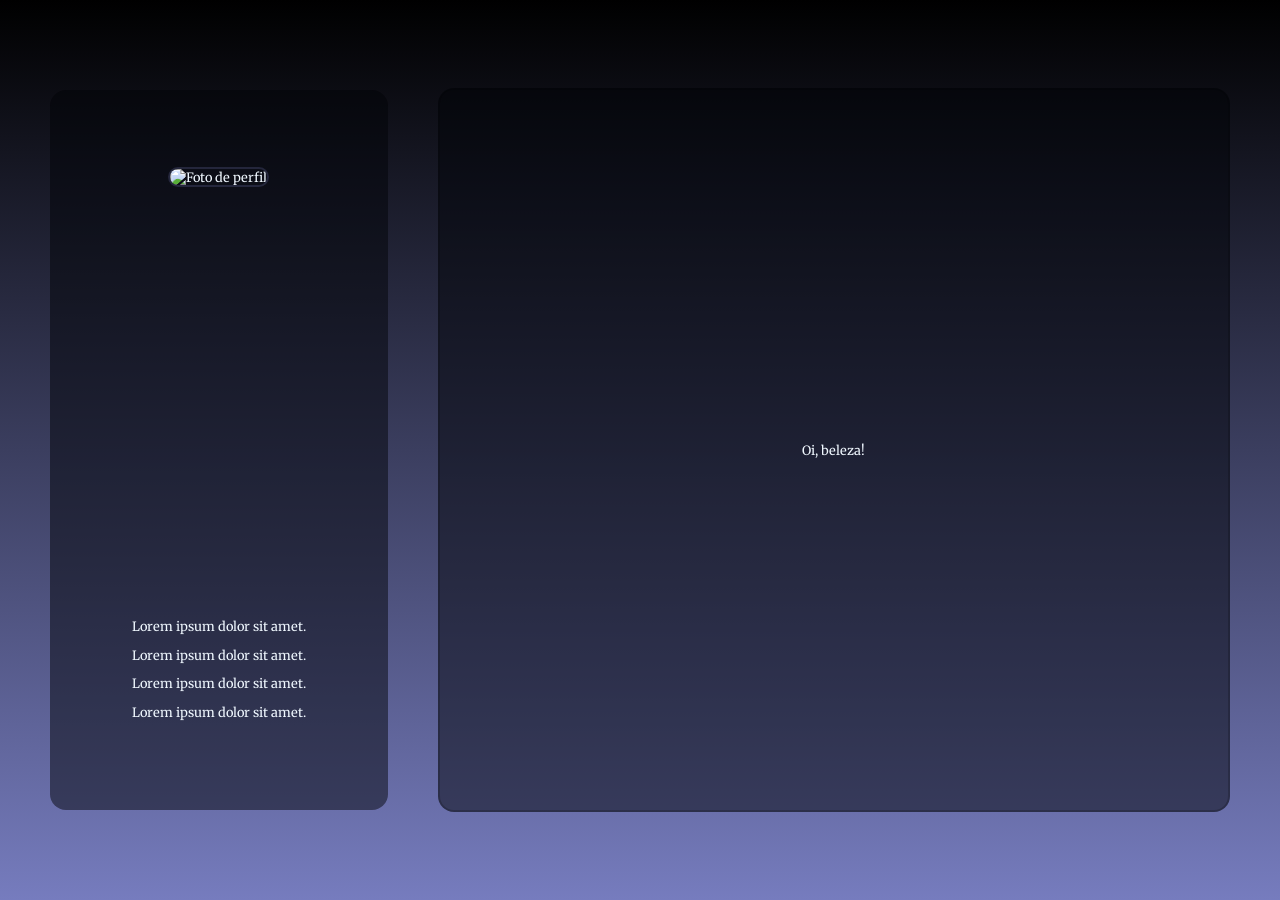
==== teste.html @ 4318937e "INITIAL COMMIT." ====
<!DOCTYPE html>
<html lang="en">
<head>
    <meta charset="UTF-8">
    <meta name="viewport" content="width=device-width, initial-scale=1.0">
    <title>Jota</title>
    <link rel="stylesheet" href="teste.css">
</head>
<body>
    <div class="aux-box" onmouseover="changeColorOver(this)" onmouseout="changeColorOut(this)">
        <div class="profile-img">
            <img width="auto" height="auto" src="https://avatar-cyan.vercel.app/api/pfp/186260748756844544/image" alt="Foto de perfil">
        </div>
        <hr class="pattern-divider">
        <div>
            <p>Lorem ipsum dolor sit amet.</p>
            <p>Lorem ipsum dolor sit amet.</p>
            <p>Lorem ipsum dolor sit amet.</p>
            <p>Lorem ipsum dolor sit amet.</p>
        </div>
    </div>
    <div class="main-box" onmouseover="changeColorOver(this)" onmouseout="changeColorOut(this)">
        <p>Oi, beleza!</p>
    </div>
    <script src="teste.js"></script>
</body>
</html>
---- teste.css ----
@import url('https://fonts.googleapis.com/css2?family=Merriweather:ital,opsz,wght@0,18..144,300..900;1,18..144,300..900&display=swap');

body {
    margin: 0;
    min-height: 100vh;
    background: linear-gradient(#000000, #767cbe);

    display: flex;
    align-items: center;

    font-family: 'Merriweather', serif;
}

.pattern-divider {
    border: none;
    height: 30px; 
    background-image: url("dividerKH.png");
    background-repeat: repeat-x;
    background-position: center;
    margin: 2.5rem 0;
}

.main-box {
    display: flex;
    justify-content: center;
    align-items: center;
    margin-right: 50px;
    margin-left: 25px;

    font-size: 1vw;
    color:aliceblue;

    background-color: #0004087c;
    width: 70%;
    height: 80vh;

    border: solid 2px #00040833;
    border-radius: 1rem;
    transition: background-color 0.5s ease;
}

.aux-box {
    display: flex;
    justify-content: space-around;
    align-items: center;
    flex-direction: column;
    margin-right: 25px;
    margin-left: 50px;

    font-size: 1vw;
    color:aliceblue;

    background-color: #0004087c;
    width: 30%;
    height: 80vh;

    border-radius: 1rem;
    transition: background-color 0.5s ease;
}

.profile-img {
    border: solid 2px #767cbe3a;
    max-width: 60%;
    height: auto;
    border-radius: 1rem;
    overflow: hidden;
}

.profile-img img{
    width: 100%;
    height: 100%;
    object-fit: cover;
    object-position: center;
}
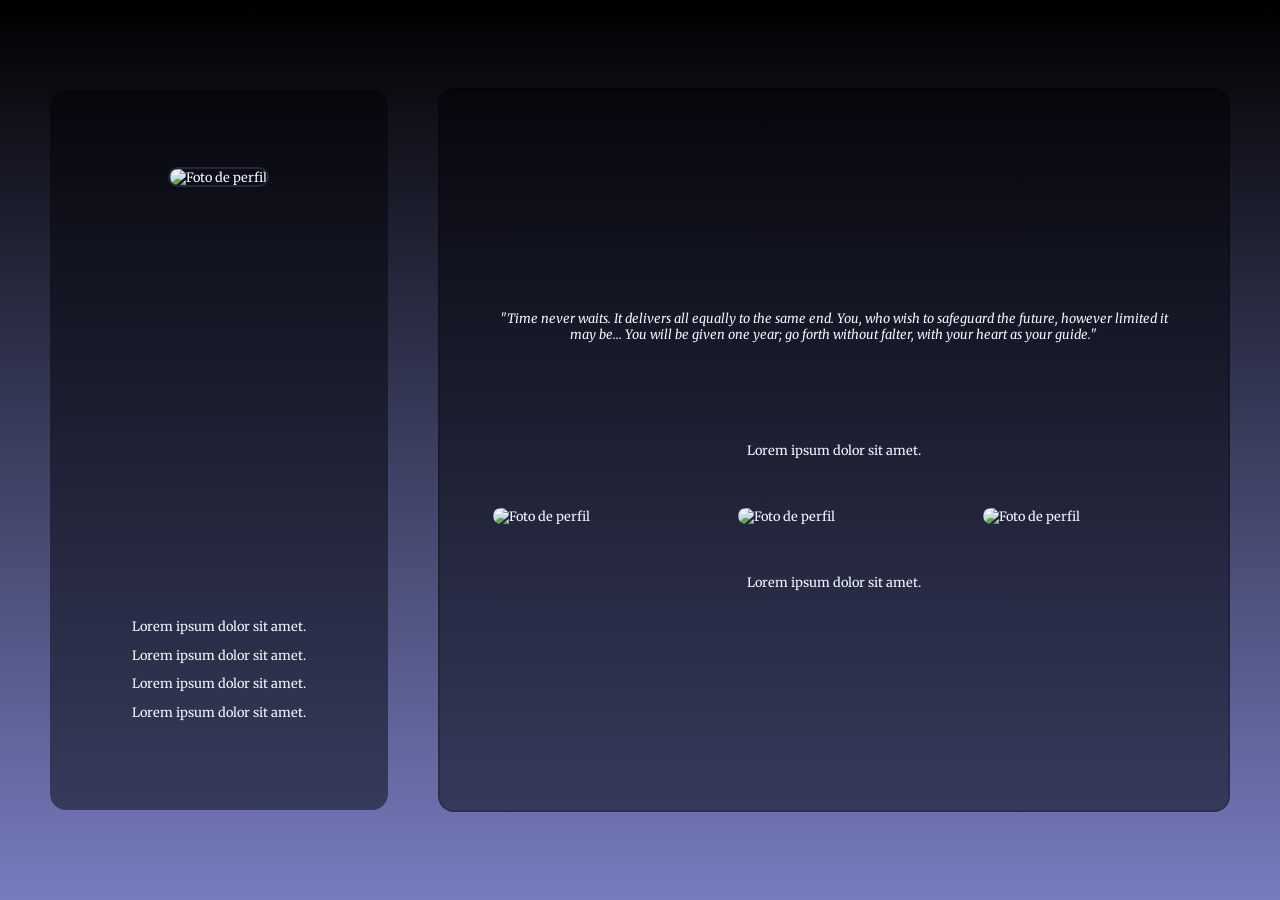
==== commit 3c669bfc: "Image carrousel and texts." ====
--- a/teste.html
+++ b/teste.html
@@ -9,7 +9,7 @@
 <body>
     <div class="aux-box" onmouseover="changeColorOver(this)" onmouseout="changeColorOut(this)">
         <div class="profile-img">
-            <img width="auto" height="auto" src="https://avatar-cyan.vercel.app/api/pfp/186260748756844544/image" alt="Foto de perfil">
+            <img width="auto" height="auto" src="https://avatar-cyan.vercel.app/api/pfp/186260748756844544/image.png" alt="Foto de perfil">
         </div>
         <hr class="pattern-divider">
         <div>
@@ -20,7 +20,17 @@
         </div>
     </div>
     <div class="main-box" onmouseover="changeColorOver(this)" onmouseout="changeColorOut(this)">
-        <p>Oi, beleza!</p>
+        <p class="text-box-quote">"Time never waits. It delivers all equally to the same end. You, who wish to safeguard the future, however limited it may be... You will be given one year; go forth without falter, with your heart as your guide."</p>
+        <p class="text-box">Lorem ipsum dolor sit amet.</p>
+        <div class="img-carrossel">
+            <img width="auto" height="auto" src="https://avatar-cyan.vercel.app/api/pfp/186260748756844544/image.png" alt="Foto de perfil">
+            <img width="auto" height="auto" src="https://avatar-cyan.vercel.app/api/pfp/186260748756844544/image.png" alt="Foto de perfil">
+            <img width="auto" height="auto" src="https://avatar-cyan.vercel.app/api/pfp/186260748756844544/image.png" alt="Foto de perfil">
+        </div>
+        <p class="text-box">Lorem ipsum dolor sit amet.</p>
+        <div>
+            
+        </div>
     </div>
     <script src="teste.js"></script>
 </body>
--- a/teste.css
+++ b/teste.css
@@ -20,10 +20,13 @@
     margin: 2.5rem 0;
 }
 
+/*CONTAINERS*/
+
 .main-box {
     display: flex;
     justify-content: center;
     align-items: center;
+    flex-direction: column;
     margin-right: 50px;
     margin-left: 25px;
 
@@ -72,3 +75,33 @@
     object-fit: cover;
     object-position: center;
 }
+
+.img-carrossel {
+    display: flex;
+    justify-content: space-evenly;
+    align-items: center;
+    flex-direction: row;
+    width: 100%;
+}
+
+.img-carrossel img {
+    width: 15vw;
+    object-fit: cover;
+    object-position: center;
+    
+    border-radius: 1rem;
+    overflow: hidden;
+}
+
+/*CLASSES RELACIONADAS A TEXTO*/
+
+.text-box-quote{
+    margin: 50px;
+
+    font-style: italic;
+    text-align: center;
+}
+
+.text-box{
+    margin: 50px;
+}
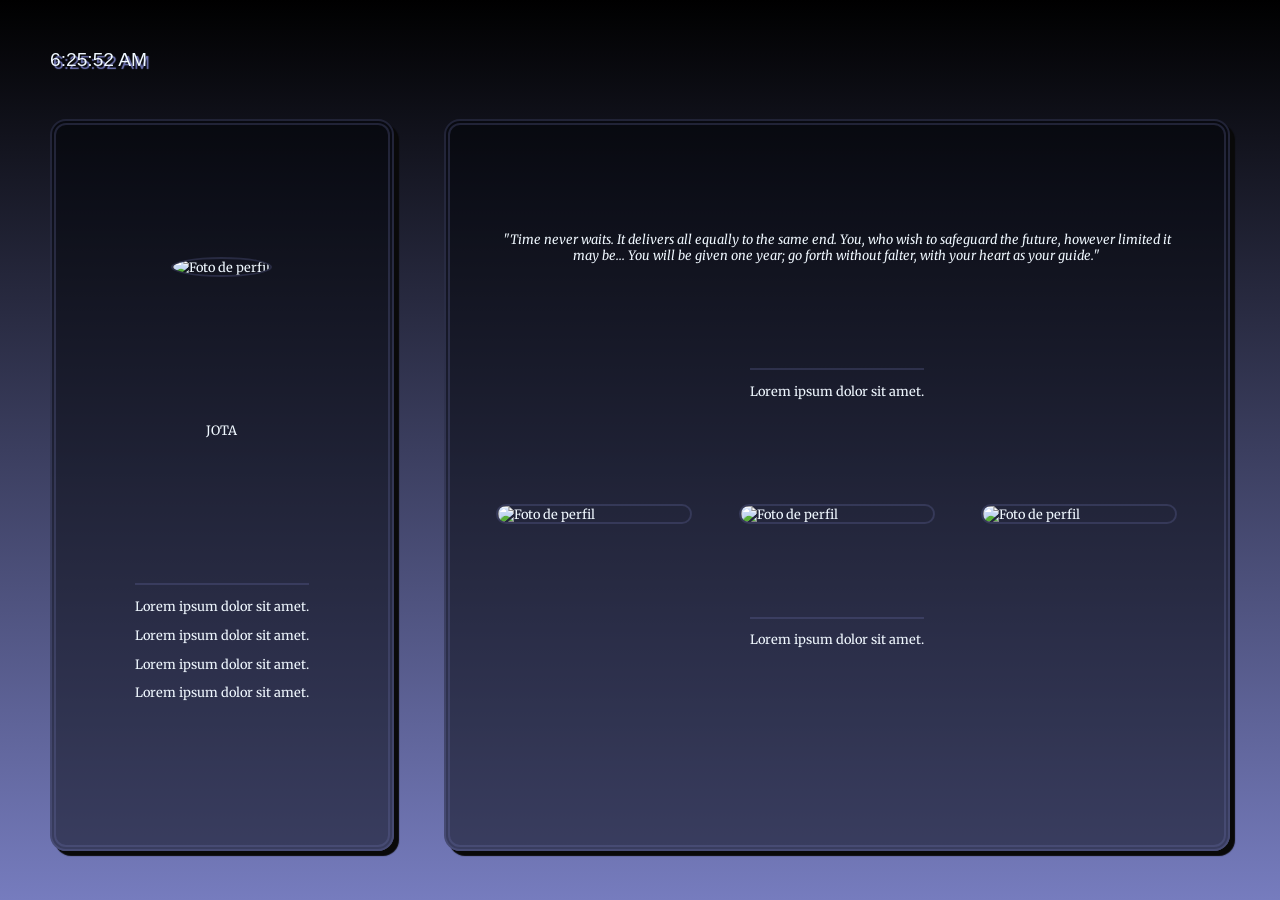
==== commit ebe1a1fc: "Live clock and style changes." ====
--- a/teste.html
+++ b/teste.html
@@ -7,12 +7,14 @@
     <link rel="stylesheet" href="teste.css">
 </head>
 <body>
-    <div class="aux-box" onmouseover="changeColorOver(this)" onmouseout="changeColorOut(this)">
+    <header id="relogio"></header>
+    <div class="content">
+        <div class="aux-box" onmouseover="changeColorOver(this)" onmouseout="changeColorOut(this)">
         <div class="profile-img">
             <img width="auto" height="auto" src="https://avatar-cyan.vercel.app/api/pfp/186260748756844544/image.png" alt="Foto de perfil">
         </div>
-        <hr class="pattern-divider">
-        <div>
+        <p>JOTA</p>
+        <div class="text-box">
             <p>Lorem ipsum dolor sit amet.</p>
             <p>Lorem ipsum dolor sit amet.</p>
             <p>Lorem ipsum dolor sit amet.</p>
@@ -21,17 +23,22 @@
     </div>
     <div class="main-box" onmouseover="changeColorOver(this)" onmouseout="changeColorOut(this)">
         <p class="text-box-quote">"Time never waits. It delivers all equally to the same end. You, who wish to safeguard the future, however limited it may be... You will be given one year; go forth without falter, with your heart as your guide."</p>
-        <p class="text-box">Lorem ipsum dolor sit amet.</p>
+        <div class="text-box">
+            <p>Lorem ipsum dolor sit amet.</p>
+        </div>
         <div class="img-carrossel">
             <img width="auto" height="auto" src="https://avatar-cyan.vercel.app/api/pfp/186260748756844544/image.png" alt="Foto de perfil">
             <img width="auto" height="auto" src="https://avatar-cyan.vercel.app/api/pfp/186260748756844544/image.png" alt="Foto de perfil">
             <img width="auto" height="auto" src="https://avatar-cyan.vercel.app/api/pfp/186260748756844544/image.png" alt="Foto de perfil">
         </div>
-        <p class="text-box">Lorem ipsum dolor sit amet.</p>
+        <div class="text-box">
+            <p>Lorem ipsum dolor sit amet.</p>
+        </div>
         <div>
             
         </div>
     </div>
+    </div>
     <script src="teste.js"></script>
 </body>
 </html>
--- a/teste.css
+++ b/teste.css
@@ -1,4 +1,5 @@
 @import url('https://fonts.googleapis.com/css2?family=Merriweather:ital,opsz,wght@0,18..144,300..900;1,18..144,300..900&display=swap');
+@import url('https://fonts.googleapis.com/css2?family=BBH+Hegarty&display=swap');
 
 body {
     margin: 0;
@@ -6,9 +7,25 @@
     background: linear-gradient(#000000, #767cbe);
 
     display: flex;
-    align-items: center;
+    flex-direction: column;
+    justify-content: space-evenly;
 
     font-family: 'Merriweather', serif;
+}
+
+#relogio{
+    color: aliceblue;
+    margin-left: 50px;
+    text-transform: uppercase;
+
+    font-size: 1.5vw;
+    font-family: "BBH Hegarty", sans-serif;
+    text-shadow: 3px 3px 1px #767cbe;
+}
+
+.content{
+    display: flex;
+    align-items: center;
 }
 
 .pattern-divider {
@@ -24,7 +41,7 @@
 
 .main-box {
     display: flex;
-    justify-content: center;
+    justify-content: space-evenly;
     align-items: center;
     flex-direction: column;
     margin-right: 50px;
@@ -37,14 +54,15 @@
     width: 70%;
     height: 80vh;
 
-    border: solid 2px #00040833;
+    border: double 6px #767cbe3a;
     border-radius: 1rem;
     transition: background-color 0.5s ease;
+    box-shadow: 5px 5px 1px #090909;
 }
 
 .aux-box {
     display: flex;
-    justify-content: space-around;
+    justify-content: space-evenly;
     align-items: center;
     flex-direction: column;
     margin-right: 25px;
@@ -57,16 +75,21 @@
     width: 30%;
     height: 80vh;
 
+    border: double 6px #767cbe3a;
     border-radius: 1rem;
     transition: background-color 0.5s ease;
+    box-shadow: 5px 5px 1px #090909;
 }
 
 .profile-img {
-    border: solid 2px #767cbe3a;
     max-width: 60%;
     height: auto;
-    border-radius: 1rem;
+
+    border: solid 2px #767cbe3a;
+    border-radius: 50%;
     overflow: hidden;
+    
+    transition: scale 0.5s ease;
 }
 
 .profile-img img{
@@ -89,19 +112,23 @@
     object-fit: cover;
     object-position: center;
     
+    border: solid 2px #767cbe3a;
     border-radius: 1rem;
     overflow: hidden;
+
+    transition: scale 0.5s ease;
 }
 
 /*CLASSES RELACIONADAS A TEXTO*/
 
 .text-box-quote{
-    margin: 50px;
-
     font-style: italic;
     text-align: center;
+
+    margin-left: 50px;
+    margin-right: 50px;
 }
 
-.text-box{
-    margin: 50px;
+.text-box {
+    border-top: solid 2px #767cbe3a;
 }
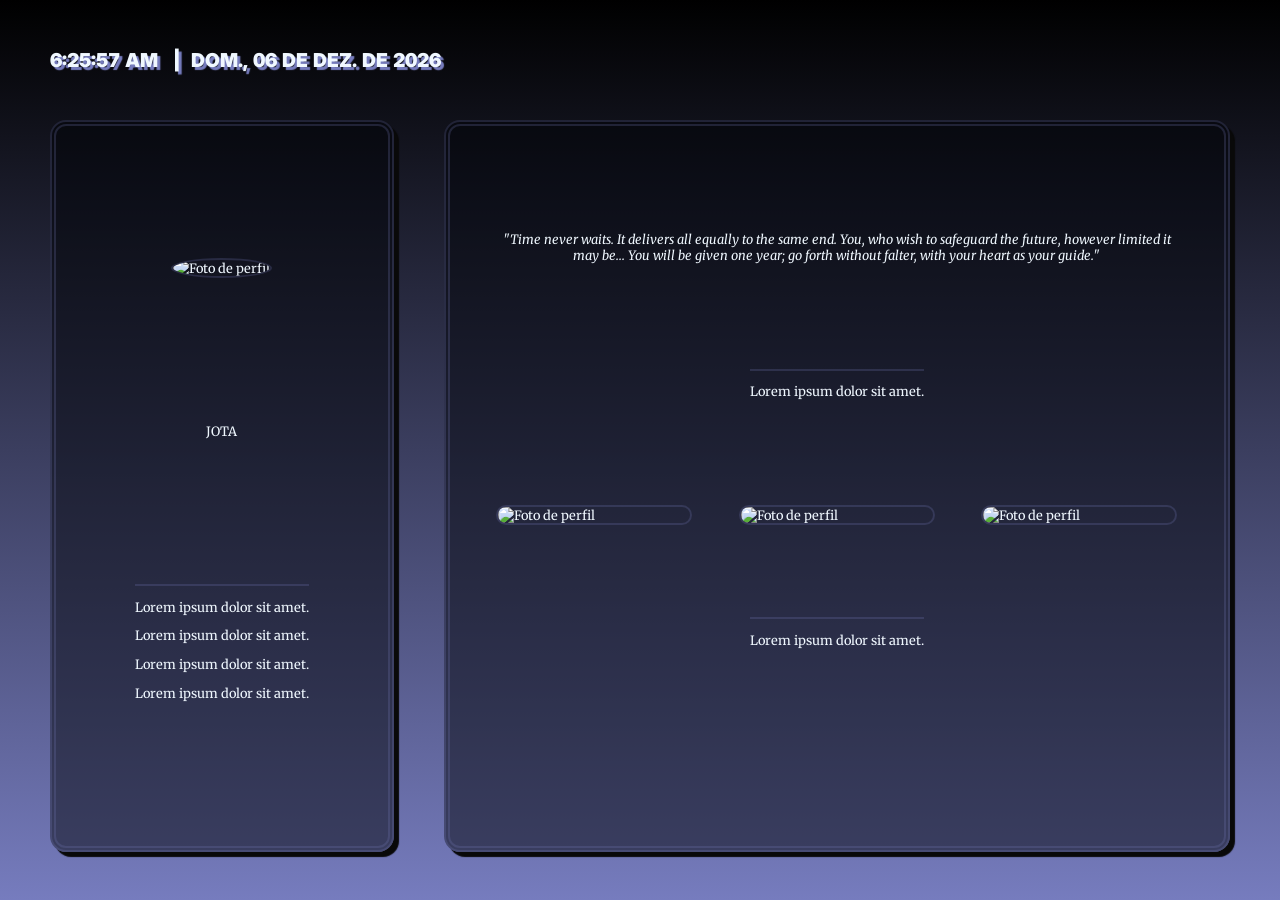
==== commit ceb729cd: "Live clock changes, tabular numbers and extensive date." ====
--- a/teste.html
+++ b/teste.html
@@ -7,7 +7,7 @@
     <link rel="stylesheet" href="teste.css">
 </head>
 <body>
-    <header id="relogio"></header>
+    <header id="relogio">CLOCK</header>
     <div class="content">
         <div class="aux-box" onmouseover="changeColorOver(this)" onmouseout="changeColorOut(this)">
         <div class="profile-img">
--- a/teste.css
+++ b/teste.css
@@ -1,5 +1,5 @@
 @import url('https://fonts.googleapis.com/css2?family=Merriweather:ital,opsz,wght@0,18..144,300..900;1,18..144,300..900&display=swap');
-@import url('https://fonts.googleapis.com/css2?family=BBH+Hegarty&display=swap');
+@import url('https://fonts.googleapis.com/css2?family=Inter:ital,opsz,wght@0,14..32,100..900;1,14..32,100..900&display=swap');
 
 body {
     margin: 0;
@@ -19,7 +19,9 @@
     text-transform: uppercase;
 
     font-size: 1.5vw;
-    font-family: "BBH Hegarty", sans-serif;
+    font-family: "Inter", sans-serif;
+    font-weight: 900;
+    font-variant-numeric: tabular-nums;
     text-shadow: 3px 3px 1px #767cbe;
 }
 
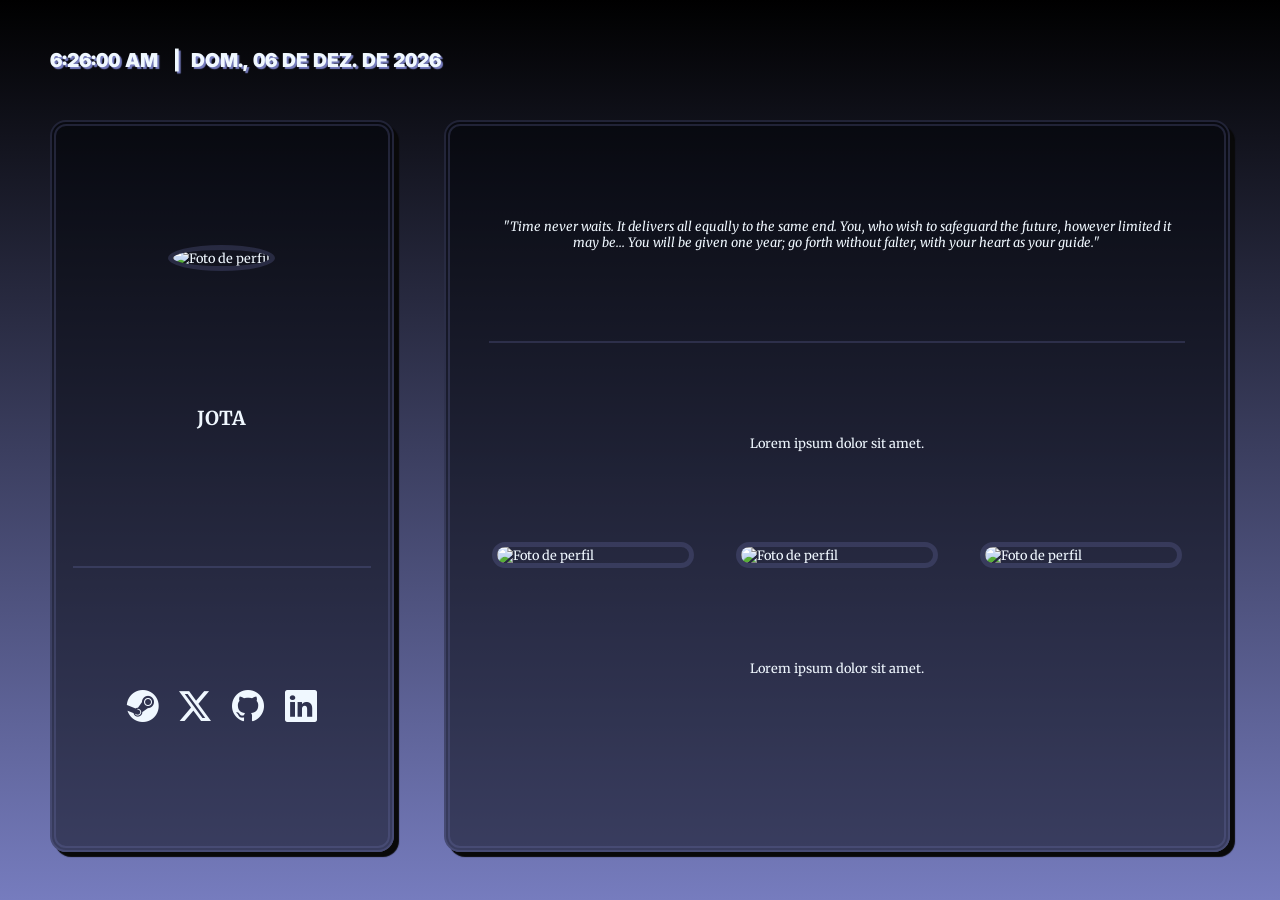
==== commit d8729b60: "Icon links." ====
--- a/teste.html
+++ b/teste.html
@@ -9,20 +9,22 @@
 <body>
     <header id="relogio">CLOCK</header>
     <div class="content">
-        <div class="aux-box" onmouseover="changeColorOver(this)" onmouseout="changeColorOut(this)">
+        <div class="aux-box" onmouseover="changeColorOver(this), overHoverScale(this)" onmouseout="changeColorOut(this), outHoverScale(this)">
         <div class="profile-img">
             <img width="auto" height="auto" src="https://avatar-cyan.vercel.app/api/pfp/186260748756844544/image.png" alt="Foto de perfil">
         </div>
-        <p>JOTA</p>
-        <div class="text-box">
-            <p>Lorem ipsum dolor sit amet.</p>
-            <p>Lorem ipsum dolor sit amet.</p>
-            <p>Lorem ipsum dolor sit amet.</p>
-            <p>Lorem ipsum dolor sit amet.</p>
+        <h2>JOTA</h2>
+        <div class="divider"></div>
+        <div class="icon-box">
+            <a href="#"><i class="bi bi-steam"></i></a>
+            <a href="#"><i class="bi bi-twitter-x"></i></a>
+            <a href="https://github.com/Jootav"><i class="bi bi-github"></i></a>
+            <a href="#"><i class="bi bi-linkedin"></i></a>
         </div>
     </div>
-    <div class="main-box" onmouseover="changeColorOver(this)" onmouseout="changeColorOut(this)">
+    <div class="main-box" onmouseover="changeColorOver(this), overHoverScale(this)" onmouseout="changeColorOut(this), outHoverScale(this)">
         <p class="text-box-quote">"Time never waits. It delivers all equally to the same end. You, who wish to safeguard the future, however limited it may be... You will be given one year; go forth without falter, with your heart as your guide."</p>
+        <div class="divider"></div>
         <div class="text-box">
             <p>Lorem ipsum dolor sit amet.</p>
         </div>
@@ -40,5 +42,6 @@
     </div>
     </div>
     <script src="teste.js"></script>
+    <script src="https://cdn.jsdelivr.net/npm/bootstrap@5.3.8/dist/js/bootstrap.bundle.min.js" integrity="sha384-FKyoEForCGlyvwx9Hj09JcYn3nv7wiPVlz7YYwJrWVcXK/BmnVDxM+D2scQbITxI" crossorigin="anonymous"></script>
 </body>
 </html>
--- a/teste.css
+++ b/teste.css
@@ -1,5 +1,6 @@
 @import url('https://fonts.googleapis.com/css2?family=Merriweather:ital,opsz,wght@0,18..144,300..900;1,18..144,300..900&display=swap');
 @import url('https://fonts.googleapis.com/css2?family=Inter:ital,opsz,wght@0,14..32,100..900;1,14..32,100..900&display=swap');
+@import url("https://cdn.jsdelivr.net/npm/bootstrap-icons@1.13.1/font/bootstrap-icons.min.css");
 
 body {
     margin: 0;
@@ -22,7 +23,12 @@
     font-family: "Inter", sans-serif;
     font-weight: 900;
     font-variant-numeric: tabular-nums;
-    text-shadow: 3px 3px 1px #767cbe;
+    text-shadow: 2px 2px 1px #767cbe;
+}
+
+.divider {
+    border-top: solid 2px #767cbe3a;
+    width: 90%;
 }
 
 .content{
@@ -58,7 +64,7 @@
 
     border: double 6px #767cbe3a;
     border-radius: 1rem;
-    transition: background-color 0.5s ease;
+    transition: background-color, scale 0.5s ease;
     box-shadow: 5px 5px 1px #090909;
 }
 
@@ -79,7 +85,7 @@
 
     border: double 6px #767cbe3a;
     border-radius: 1rem;
-    transition: background-color 0.5s ease;
+    transition: background-color, scale 0.5s ease;
     box-shadow: 5px 5px 1px #090909;
 }
 
@@ -87,7 +93,7 @@
     max-width: 60%;
     height: auto;
 
-    border: solid 2px #767cbe3a;
+    border: solid 5px #767cbe3a;
     border-radius: 50%;
     overflow: hidden;
     
@@ -114,7 +120,7 @@
     object-fit: cover;
     object-position: center;
     
-    border: solid 2px #767cbe3a;
+    border: solid 5px #767cbe3a;
     border-radius: 1rem;
     overflow: hidden;
 
@@ -132,5 +138,23 @@
 }
 
 .text-box {
-    border-top: solid 2px #767cbe3a;
+    text-align: center;
+    width: 70%;
+}
+
+.icon-box {
+    display: flex;
+    flex-direction: row;
+    align-items: center;
+    justify-content: space-evenly;
+
+    width: 70%;
+}
+
+.icon-box a{
+    font-size: 2rem;
+    color: aliceblue;
+    position: relative;
+
+    transition: transform 0.5s ease;
 }
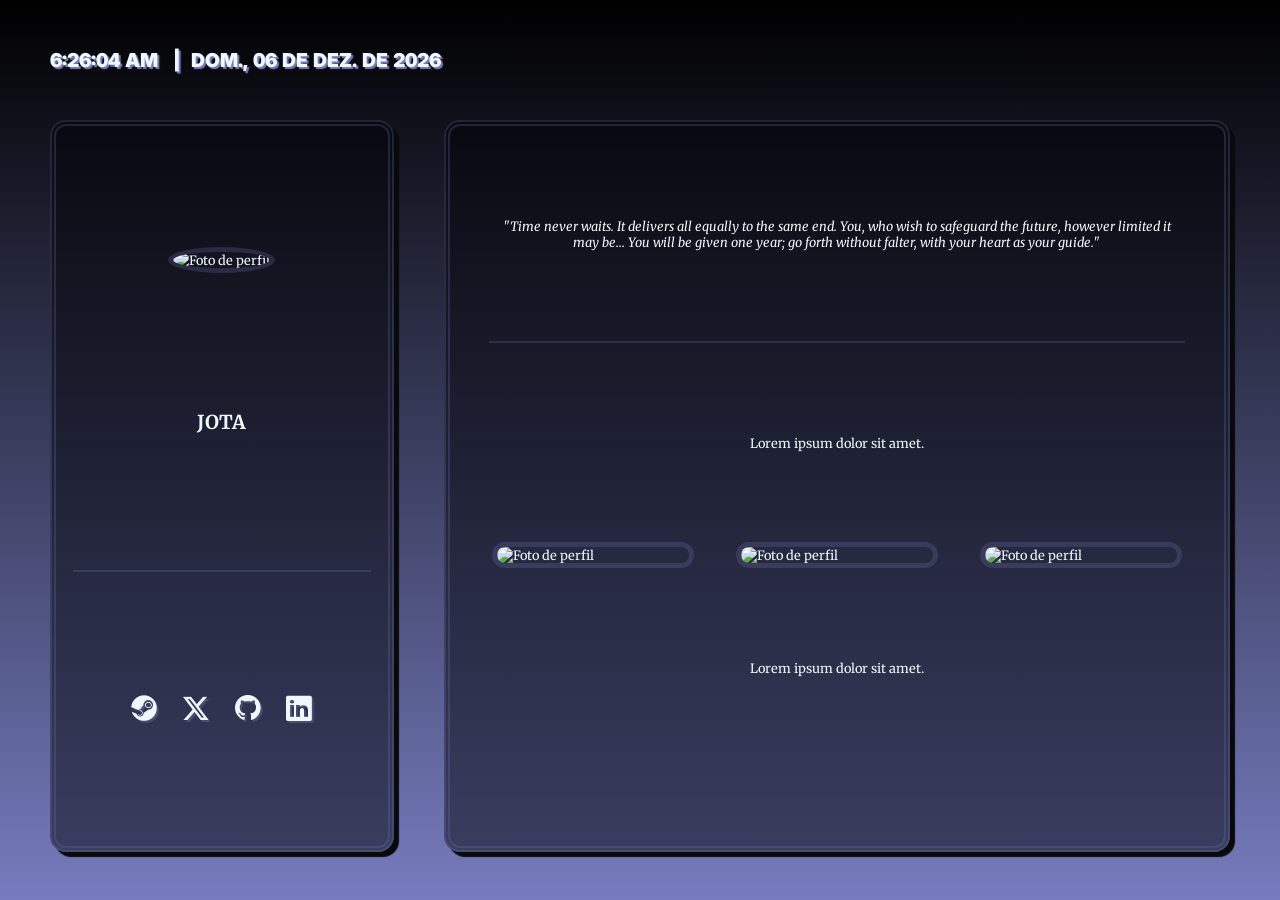
==== commit 2061b839: "Minor fixes." ====
--- a/teste.html
+++ b/teste.html
@@ -13,12 +13,12 @@
         <div class="profile-img">
             <img width="auto" height="auto" src="https://avatar-cyan.vercel.app/api/pfp/186260748756844544/image.png" alt="Foto de perfil">
         </div>
-        <h2>JOTA</h2>
+        <h2 >JOTA</h2>
         <div class="divider"></div>
         <div class="icon-box">
             <a href="#"><i class="bi bi-steam"></i></a>
             <a href="#"><i class="bi bi-twitter-x"></i></a>
-            <a href="https://github.com/Jootav"><i class="bi bi-github"></i></a>
+            <a href="https://github.com/Jootav" target="_blank" rel="noopener noreferrer"><i class="bi bi-github"></i></a>
             <a href="#"><i class="bi bi-linkedin"></i></a>
         </div>
     </div>
--- a/teste.css
+++ b/teste.css
@@ -130,6 +130,7 @@
 /*CLASSES RELACIONADAS A TEXTO*/
 
 .text-box-quote{
+    user-select: none;
     font-style: italic;
     text-align: center;
 
@@ -138,6 +139,7 @@
 }
 
 .text-box {
+    user-select: none;
     text-align: center;
     width: 70%;
 }
@@ -152,9 +154,11 @@
 }
 
 .icon-box a{
-    font-size: 2rem;
+    font-size: 2em;
     color: aliceblue;
     position: relative;
 
+    text-shadow: 2px 2px 1px #4b4f74;
+
     transition: transform 0.5s ease;
 }
